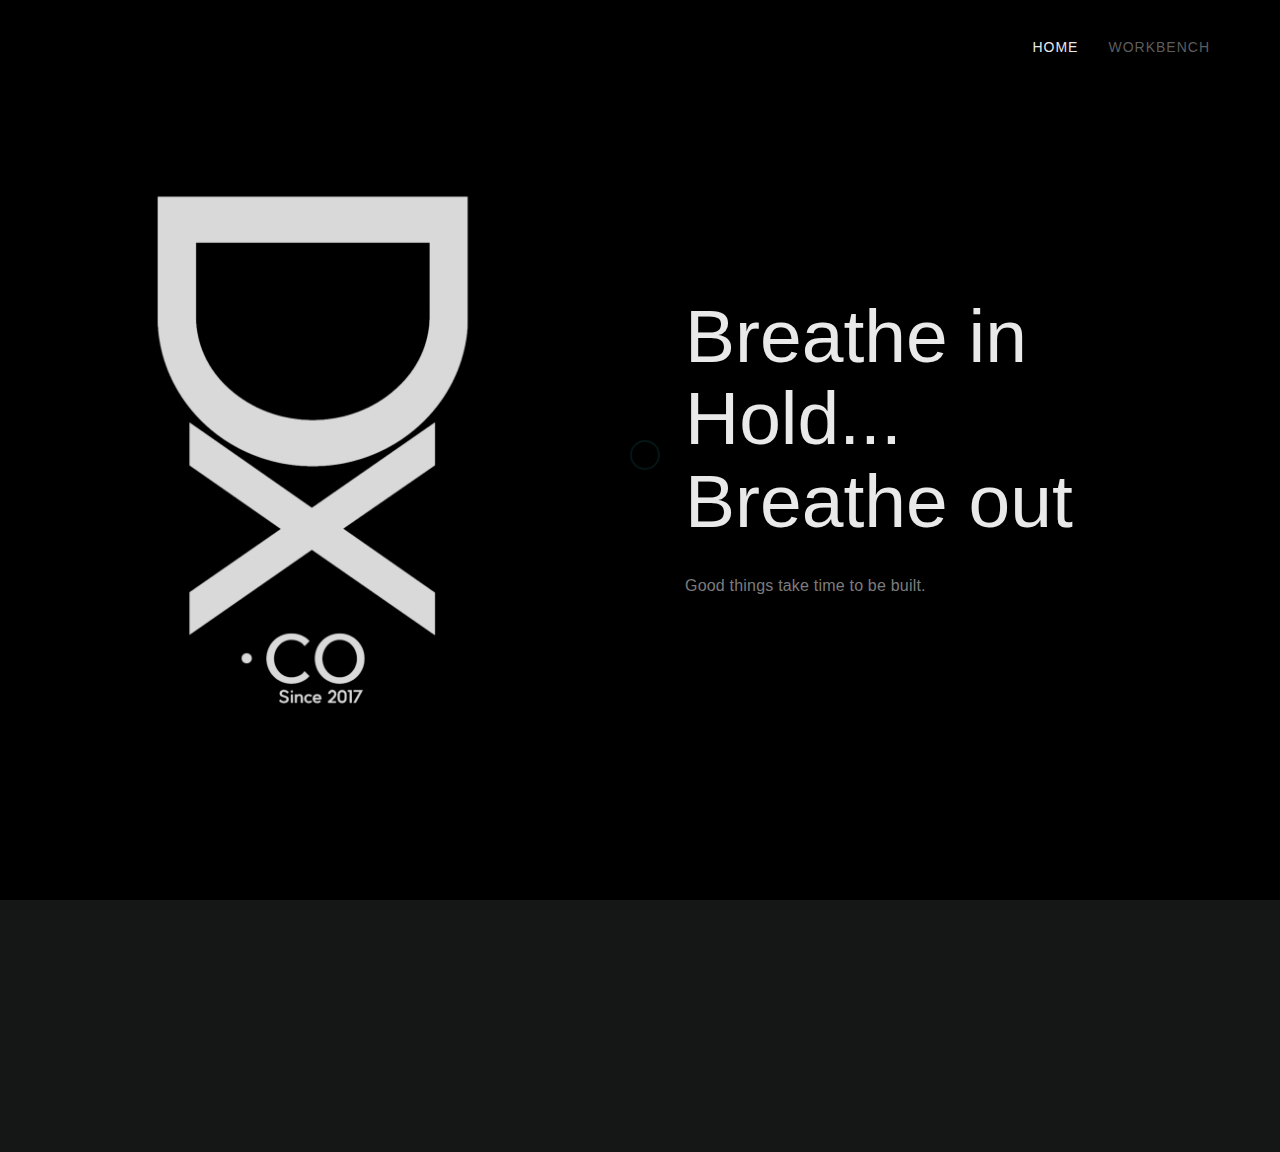
==== index.html @ b0eae203 "First Upload" ====
<!DOCTYPE html>
<html lang="en">
<head>

<meta charset="UTF-8">
<meta http-equiv="X-UA-Compatible" content="IE=Edge">
<meta name="description" content="">
<meta name="keywords" content="">
<meta name="author" content="">
<meta name="viewport" content="width=device-width, initial-scale=1, maximum-scale=1">

<title>Dexter.CO</title>

<link rel="stylesheet" href="css/bootstrap.min.css">
<link rel="stylesheet" href="css/animate.css">
<link rel="stylesheet" href="css/font-awesome.min.css">
<link rel="stylesheet" href="css/style.css">

<link href="https://fonts.googleapis.com/css?family=Source+Sans+Pro:300,400,700" rel="stylesheet">

</head>


<body data-spy="scroll" data-target=".navbar-collapse" data-offset="50">

<div class="preloader">
     <div class="spinner">
          <span class="spinner-rotate"></span>
     </div>
</div>


<!-- Navigation Section -->

<div class="navbar navbar-fixed-top custom-navbar" role="navigation" style="background-color: black;">
     <div class="container">

          <!-- navbar header -->
          <div class="navbar-header">
               <button class="navbar-toggle" data-toggle="collapse" data-target=".navbar-collapse">
                    <span class="icon icon-bar"></span>
                    <span class="icon icon-bar"></span>
                    <span class="icon icon-bar"></span>
               </button>
          </div>

          <div class="collapse navbar-collapse">
               <ul class="nav navbar-nav navbar-right">
                    <li><a href="#home" class="smoothScroll">Home</a></li>
                    <li><a href="workbench.html" class="smoothScroll">Workbench</a></li>
               </ul>
          </div>

     </div>
</div>


<!-- Home Section -->

<section id="home" class="parallax-section">
     <div class="container">
          <div class="row">

               <div class="col-md-6 col-sm-6">
                    <div class="home-img"></div>
               </div>

               <div class="col-md-6 col-sm-6" style="background-color: black;">
                    <div class="home-thumb">
                         <div class="section-title">
                              <h1 class="wow fadeInUp" data-wow-delay="0.6s" style="font-size: 75px;"><strong>Breathe in<br>Hold...<br>Breathe out</strong>
                              <p class="wow fadeInUp" data-wow-delay="0.9s" style="padding-top: 30px;">
                                   Good things take time to be built.
                              </p>

                              <!-- <a href="#" class="wow fadeInUp smoothScroll section-btn btn btn-success" data-wow-delay="1.4s">Workbench</a> -->
                              
                         </div>
                    </div>
               </div>


          </div>
     </div>
</section>



<!-- Passion Section  -->




<!-- Footer Section -->

<footer style="background-color: #151717;">
	<div class="container">
		<div class="row">

               <div class="col-md-12 col-sm-12">
                    <div class="wow fadeInUp footer-copyright" data-wow-delay="0.5s" style="color: white;">
                    Designed By Dexter.CO</p>
                    </div>
				<ul class="wow fadeInUp social-icon" data-wow-delay="0.7s">
                         <li><a href="https://www.instagram.com/dexter.company/" class="fa fa-instagram"></a></li>
                         <li><a href="https://www.behance.net/karthikeya_gs" class="fa fa-behance"></a></li>
                    </ul>
               </div>
			
		</div>
	</div>
</footer>

<!-- SCRIPTS -->

<script src="js/jquery.js"></script>
<script src="js/bootstrap.min.js"></script>
<script src="js/jquery.parallax.js"></script>
<script src="js/smoothscroll.js"></script>
<script src="js/wow.min.js"></script>
<script src="js/custom.js"></script>

</body>
</html>
---- css/style.css ----
body {
	   background: #000000;
    font-family: , sans-serif;
    font-style: normal;
	   font-weight: 300;
    overflow-x: hidden;
}

html,body {
  width: 100%;
  height: 100%;
}

/*Typo*/

h1,h2,h3,h4,h5,h6 {
  font-style: normal;
  font-weight: 300;
}

h1,h2,h3 {
  font-weight: 300;
}

h1 {
  font-size: 42px;
  padding-bottom: 14px;
  padding-top: 25px;
  margin-bottom: 0px;
}

h2 {
  font-size: 42px;
  line-height: 52px;
  margin-top: 0px;
}

h3 {
  font-size: 26px;
  line-height: 32px;
  padding-bottom: 6px;
}

h4 {
  color: #999;
  font-size: 12px;
  font-weight: normal;
  letter-spacing: 2px;
  text-transform: uppercase;
  padding-top: 6px;
}

h5 {
  color: #666666;
}

strong {
  color: #ffffff;
  font-weight: normal;
}

p {
    color: #888;
    font-size: 16px;
    font-weight: 300;
    line-height: 28px;
    letter-spacing: 0.2px;
}

.btn-success:focus {
  background-color: #000;
  border-color: transparent;
}

.parallax-section {
  background-attachment: fixed !important;
  background-size: cover !important;
}

.section-title {
  position: relative;
  padding-bottom: 22px;
}


#home .container,
#about .container, 
#experience .container,
#service .container,
#education .container,
#contact .container {
  width: 100%;
  padding: 0;
  margin: 0;
}


#service,
#quotes,
footer {
  text-align: center;
}


.background-image {
    background-position: 50% 50% !important;
    background-size: cover !important;
    width: 100%;
    height: 100%;
    min-height: 75vh;
    position: absolute;
    top: 0;
    right: 0;
    bottom: 0;
    left: 0;
}


.bg-white {
  background: #ffffff;
}

.bg-dark {
  background: #161616;
}



/*General*/

html{
  -webkit-font-smoothing: antialiased;
}

a {
  color: #E3AE57;
  -webkit-transition: 0.5s;
  -o-transition: 0.5s;
  transition: 0.5s;
  text-decoration: none !important;
}
a:hover, a:active, a:focus {
  color: #E3AE57;
  outline: none;
}

* {
  -webkit-box-sizing: border-box;
  -moz-box-sizing: border-box;
  box-sizing: border-box;
}

*:before,
*:after {
  -webkit-box-sizing: border-box;
  -moz-box-sizing: border-box;
  box-sizing: border-box;
}


/*Preload*/

.preloader {
  position: fixed;
  top: 0;
  left: 0;
  width: 100%;
  height: 100%;
  z-index: 99999;
  display: flex;
  flex-flow: row nowrap;
  justify-content: center;
  align-items: center;
  background: none repeat scroll 0 0 #000000;
}

.spinner {
  border: 1px solid transparent;
  border-radius: 5px;
  position: relative;
}

.spinner:before {
  content: '';
  box-sizing: border-box;
  position: absolute;
  top: 50%;
  left: 50%;
  width: 30px;
  height: 30px;
  margin-top: -10px;
  margin-left: -10px;
  border-radius: 50%;
  border: 2px solid #3af2f2;
  border-top-color: #3af2f2;
  animation: spinner .6s linear infinite;
}

@-webkit-@keyframes spinner {
  to {transform: rotate(360deg);}
}

@keyframes spinner {
  to {transform: rotate(360deg);}
}



/*Nav*/

.custom-navbar {
    margin-bottom: 0;
    background-color: #ffffff;
}

.custom-navbar .navbar-brand {
    color: #333;
	text-shadow: 1px 1px #fff;
    font-weight: bold;
    font-size: 24px;
    line-height: 35px;
    letter-spacing: 1px;
}

.custom-navbar .nav li a {
    color: #666;
    font-size: 14px;
    font-weight: 400;
    letter-spacing: 1px;
    text-transform: uppercase;
    line-height: 40px;
    transition: all 0.4s ease-in-out;
}

.custom-navbar .nav li a:hover {
    background: transparent;
    color: #29e9f0;
}

.custom-navbar .navbar-nav > li > a:hover,
.custom-navbar .navbar-nav > li > a:focus {
  background-color: transparent;
}

.custom-navbar .nav li.active > a {
    background-color: transparent;
    color: #ffffff;
}

.custom-navbar .navbar-toggle {
    border: none;
    padding-top: 10px;
}

.custom-navbar .navbar-toggle {
    background-color: transparent;
}

.custom-navbar .navbar-toggle .icon-bar {
    background: #ffffff;
    border-color: transparent;
}

@media(min-width:768px) {
    .custom-navbar {
        padding: 12px 0;
        border-bottom: 0;
        background: 0 0; 
    }
    .custom-navbar.top-nav-collapse {
        background: #ffffff;
        box-shadow: 0px 2px 8px 0px rgba(50, 50, 50, 0.08);
        padding: 0;
    }

}



/*Landing*/

#home h1 {
  padding-bottom: 18px;
}

#home .col-md-6 {
  padding-right: 0;
  padding-left: 0;
}

#home .home-img {
  background: url('../images/6.jpg') no-repeat;
  background-size: cover;
  background-position: 50% 50%;
  width: 100%;
  height: 100vh;
}


#home .home-thumb {
  display: -webkit-box;
  display: -webkit-flex;
  display: -ms-flexbox;
  display: flex;
  -webkit-box-align: center;
  -webkit-align-items: center;
  -ms-flex-align: center;
  align-items: center;
  height: 100vh;
  padding: 0 45px 0 45px;
}


#about strong,
#about span {
  font-weight: bold;
  display: inline-block;
  padding-bottom: 8px;
}



/*Footer*/

footer {
    padding: 70px 0px;
}


/*Social Media*/

.social-icon {
    position: relative;
    padding: 0;
    margin: 0;
    text-align: center;
}

.social-icon li {
    display: inline-block;
    list-style: none;
}

.social-icon li a {
    border: 2px solid transparent;
    color: #999;
    border-radius: 100px;
    cursor: pointer;
    font-size: 16px;
    text-decoration: none;
    transition: all 0.4s ease-in-out;
    width: 50px;
    height: 50px;
    line-height: 50px;
    text-align: center;
    vertical-align: middle;
    position: relative;
    margin: 22px 4px 10px 4px;
}

.social-icon li a:hover {
    color: #ffffff;
    transform: scale(1.1);
}

/*Mobile*/

@media only screen and (max-width: 580px) {
  h1 {
    font-size: 32px;
  }

  h2 {
    font-size: 28px;
    line-height: inherit;
  }

  h3 {
    font-size: 22px;
    line-height: inherit;
  }
}

@media only screen and (max-width: 767px) {
  .custom-navbar .navbar-brand {
    line-height: 18px;
  }

  #home .home-thumb {
    height: auto;
    padding-top: 32px;
    padding-bottom: 12px;
  }

  #home .container,
  #about .container, 
  #experience .container,
  #service .container,
  #education .container,
  #contact .container {
    padding-right: 15px;
    padding-left: 15px;
  }

  #about .col-md-3,
  #experience .col-md-6,
  #education .col-md-6,
  #contact .col-md-3 {
    padding: 0;
    margin: 0;
  }

  .background-image {
    position: relative;
    min-height: 65vh;
  }
}

@media only screen and (max-width: 1024px) {
  .section-title {
    padding-bottom: 12px;
  }

  footer {
    padding: 40px 0;
  }
}
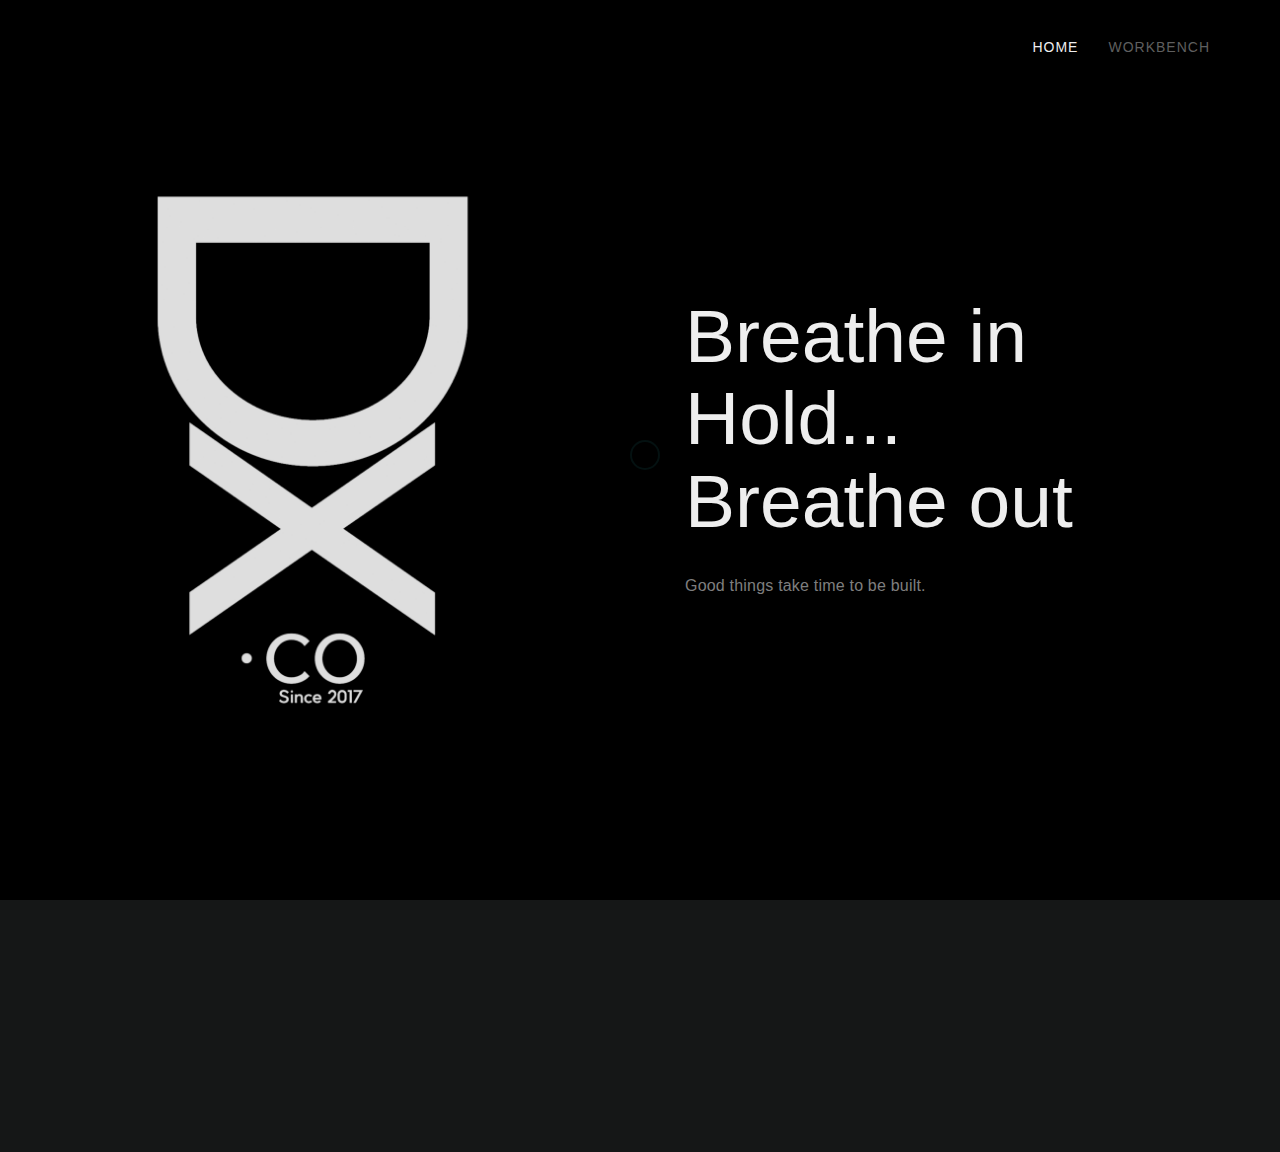
==== commit 0e55e550: "Fevicon Update 2" ====
--- a/index.html
+++ b/index.html
@@ -8,6 +8,11 @@
 <meta name="keywords" content="">
 <meta name="author" content="">
 <meta name="viewport" content="width=device-width, initial-scale=1, maximum-scale=1">
+
+<link rel="apple-touch-icon" sizes="180x180" href="fevs/apple-touch-icon.png">
+<link rel="icon" type="image/png" sizes="32x32" href="fevs/favicon-32x32.png">
+<link rel="icon" type="image/png" sizes="16x16" href="fevs/favicon-16x16.png">
+<link rel="manifest" href="fevs/site.webmanifest">
 
 <title>Dexter.CO</title>
 
